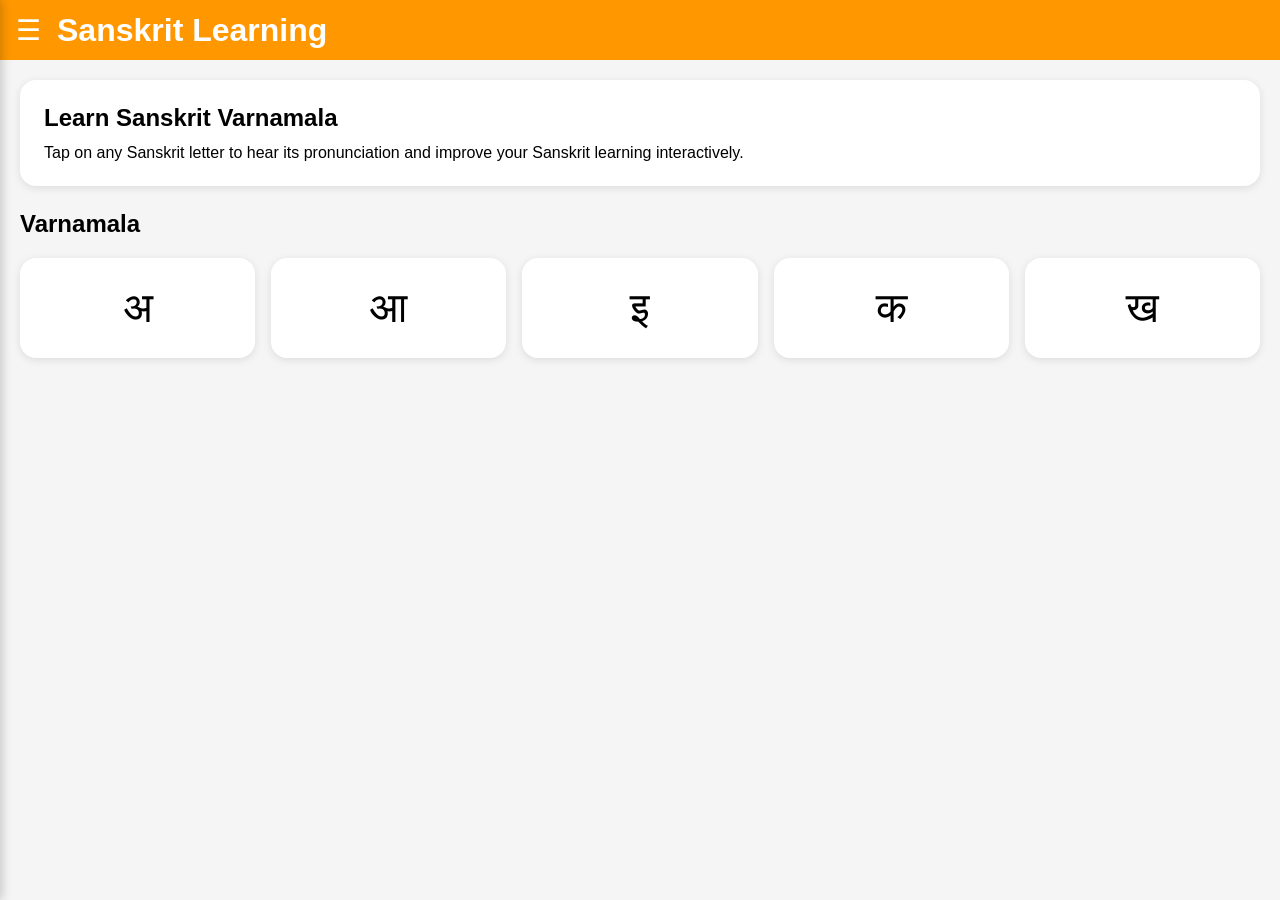
==== index.html @ 6b852f24 "Initial ayursanskritam website commit with Home and youtube page" ====
<!DOCTYPE html>
<html lang="en">

<head>

  <meta charset="UTF-8" />

  <meta
    name="viewport"
    content="width=device-width, initial-scale=1.0"
  />

  <title>Sanskrit Learning</title>

  <link
    rel="stylesheet"
    href="./css/styles.css"
  />

</head>

<body>

  <!-- TOP BAR -->

  <header class="topbar">

    <button id="menuBtn">
      ☰
    </button>

    <h1>Sanskrit Learning</h1>

  </header>

  <!-- SIDE MENU -->

  <nav id="drawer" class="drawer">

    <a href="index.html">Home</a>

    <a href="submit.html">
      Submit Details
    </a>

    <a href="youtube.html">
      YouTube Library
    </a>

    <a href="about.html">
      About Us
    </a>

    <a href="contact.html">
      Contact Us
    </a>

  </nav>

  <div id="overlay" class="overlay"></div>

  <!-- MAIN CONTENT -->

  <main>

    <section class="hero">

      <h2>
        Learn Sanskrit Varnamala
      </h2>

      <p>
        Tap on any Sanskrit letter to hear
        its pronunciation and improve your
        Sanskrit learning interactively.
      </p>

    </section>

    <section>

      <h2 class="section-title">
        Varnamala
      </h2>

      <div id="grid" class="grid"></div>

    </section>

  </main>

  <script src="./js/app.js"></script>

</body>

</html>
---- css/styles.css ----
* {
  margin: 0;
  padding: 0;
  box-sizing: border-box;
}

body {

  font-family: Arial, sans-serif;

  background: #f5f5f5;
}

/* TOP BAR */

.topbar {

  height: 60px;

  background: #ff9800;

  color: white;

  display: flex;

  align-items: center;

  padding: 0 16px;

  position: sticky;

  top: 0;

  z-index: 100;
}

#menuBtn {

  background: none;

  border: none;

  color: white;

  font-size: 28px;

  cursor: pointer;

  margin-right: 16px;
}

/* DRAWER */

.drawer {

  width: 250px;

  height: 100vh;

  background: white;

  position: fixed;

  left: -250px;

  top: 0;

  transition: 0.3s;

  padding-top: 70px;

  box-shadow: 2px 0 10px rgba(0,0,0,0.2);

  z-index: 1000;
}

.drawer.open {

  left: 0;
}

.drawer a {

  display: block;

  padding: 16px;

  color: #333;

  text-decoration: none;

  border-bottom: 1px solid #eee;
}

/* OVERLAY */

.overlay {

  position: fixed;

  inset: 0;

  background: rgba(0,0,0,0.4);

  display: none;

  z-index: 500;
}

.overlay.show {

  display: block;
}

/* MAIN */

main {

  padding: 20px;
}

.hero {

  background: white;

  padding: 24px;

  border-radius: 16px;

  margin-bottom: 24px;

  box-shadow: 0 2px 8px rgba(0,0,0,0.1);
}

.hero h2 {

  margin-bottom: 12px;
}

.section-title {

  margin-bottom: 20px;
}

/* GRID */

.grid {

  display: grid;

  grid-template-columns:
    repeat(auto-fit, minmax(80px, 1fr));

  gap: 16px;
}

/* LETTER CARD */

.card {

  background: white;

  height: 100px;

  border-radius: 16px;

  display: flex;

  align-items: center;

  justify-content: center;

  font-size: 42px;

  cursor: pointer;

  box-shadow: 0 2px 8px rgba(0,0,0,0.1);

  transition: 0.2s;
}

.card:hover {

  transform: scale(1.05);

  background: #fff3e0;
}

/* MOBILE */

@media(max-width: 600px) {

  .card {

    height: 80px;

    font-size: 32px;
  }
}
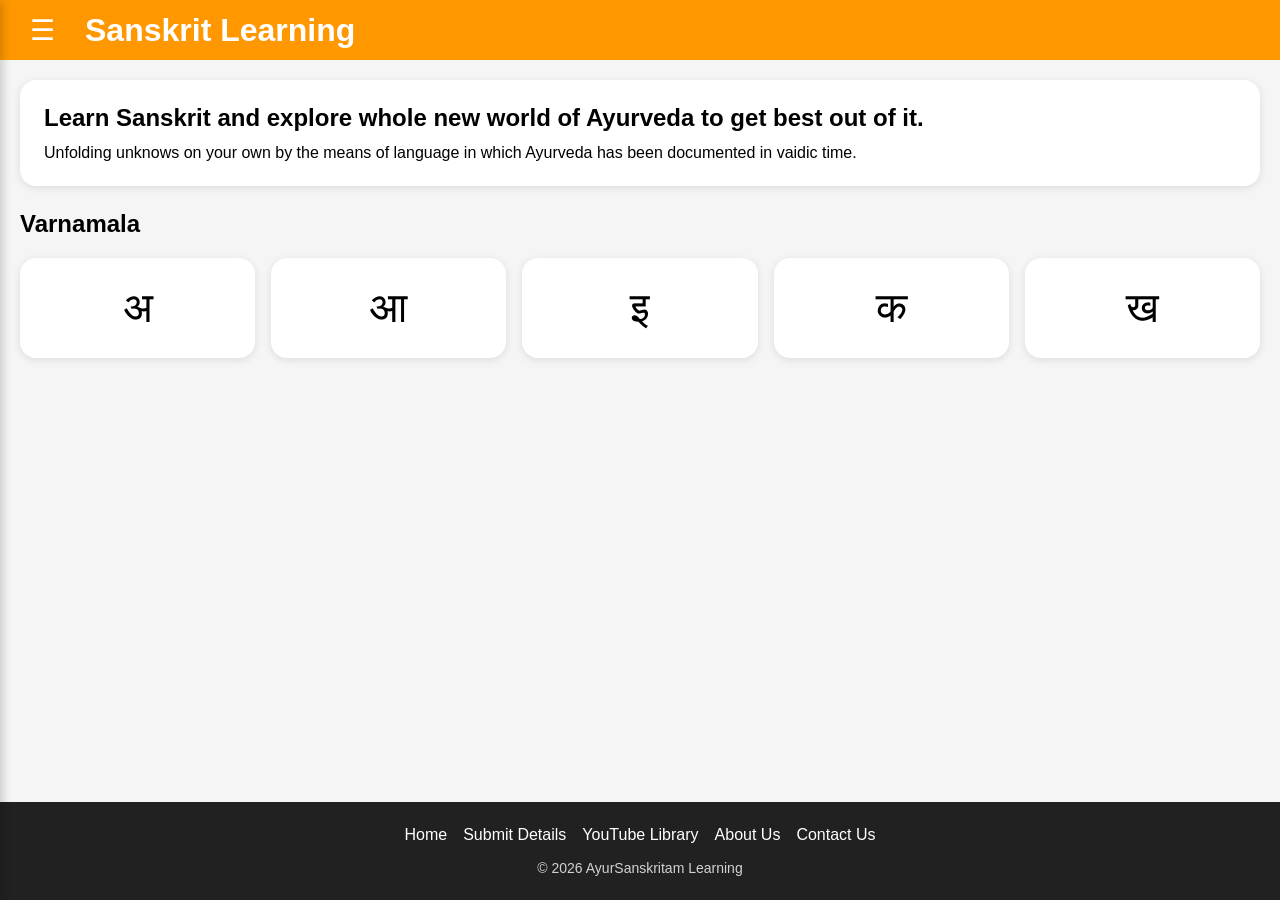
==== commit 1b693e19: "Added Contact us and About us page along with favicon and footer section on same pages" ====
--- a/index.html
+++ b/index.html
@@ -20,6 +20,7 @@
 </head>
 
 <body>
+  <div class="page-container">
 
   <!-- TOP BAR -->
 
@@ -30,6 +31,14 @@
     </button>
 
     <h1>Sanskrit Learning</h1>
+
+    <!-- FAVICON -->
+
+  <link
+    rel="icon"
+    type="image/png"
+    href="./images/favicon.png"
+  />
 
   </header>
 
@@ -66,13 +75,11 @@
     <section class="hero">
 
       <h2>
-        Learn Sanskrit Varnamala
+        Learn Sanskrit and explore whole new world of Ayurveda to get best out of it.
       </h2>
 
       <p>
-        Tap on any Sanskrit letter to hear
-        its pronunciation and improve your
-        Sanskrit learning interactively.
+        Unfolding unknows on your own by the means of language in which Ayurveda has been documented in vaidic time.
       </p>
 
     </section>
@@ -88,8 +95,11 @@
     </section>
 
   </main>
-
+  <!-- FOOTER -->
+ <div id="footer"></div>
+ </div>
   <script src="./js/app.js"></script>
+ 
 
 </body>
 
--- a/css/styles.css
+++ b/css/styles.css
@@ -1,3 +1,35 @@
+
+html,
+body {
+
+  height: 100%;
+}
+
+body {
+
+  margin: 0;
+}
+
+/* PAGE LAYOUT */
+
+.page-container {
+
+  min-height: 100vh;
+
+  display: flex;
+
+  flex-direction: column;
+}
+
+/* MAIN CONTENT GROWS */
+
+main {
+
+  flex: 1;
+
+  padding: 20px;
+}
+
 * {
   margin: 0;
   padding: 0;
@@ -196,4 +228,125 @@
 
     font-size: 32px;
   }
+}
+
+/* FOOTER */
+
+.footer {
+
+  background: #212121;
+
+  color: white;
+
+  padding: 24px;
+
+  text-align: center;
+}
+
+.footer-links {
+
+  display: flex;
+
+  justify-content: center;
+
+  flex-wrap: wrap;
+
+  gap: 16px;
+
+  margin-bottom: 16px;
+}
+
+.footer-links a {
+
+  color: white;
+
+  text-decoration: none;
+}
+
+.footer-links a:hover {
+
+  text-decoration: underline;
+}
+
+.footer-text {
+
+  font-size: 14px;
+
+  opacity: 0.8;
+}
+
+.form-container {
+
+  background: white;
+
+  max-width: 500px;
+
+  margin: auto;
+
+  padding: 24px;
+
+  border-radius: 16px;
+
+  box-shadow: 0 2px 10px rgba(0,0,0,0.1);
+}
+
+form {
+
+  display: flex;
+
+  flex-direction: column;
+
+  gap: 16px;
+}
+
+input,
+textarea {
+
+  padding: 14px;
+
+  border: 1px solid #ddd;
+
+  border-radius: 8px;
+
+  font-size: 16px;
+}
+
+button {
+
+  background: #ff9800;
+
+  color: white;
+
+  border: none;
+
+  padding: 14px;
+
+  border-radius: 8px;
+
+  font-size: 16px;
+
+  cursor: pointer;
+}
+
+button:hover {
+
+  opacity: 0.9;
+}
+
+#message {
+
+  margin-top: 16px;
+
+  text-align: center;
+}
+
+.about-text {
+
+  margin-bottom: 18px;
+
+  line-height: 1.8;
+
+  color: #444;
+
+  font-size: 17px;
 }
